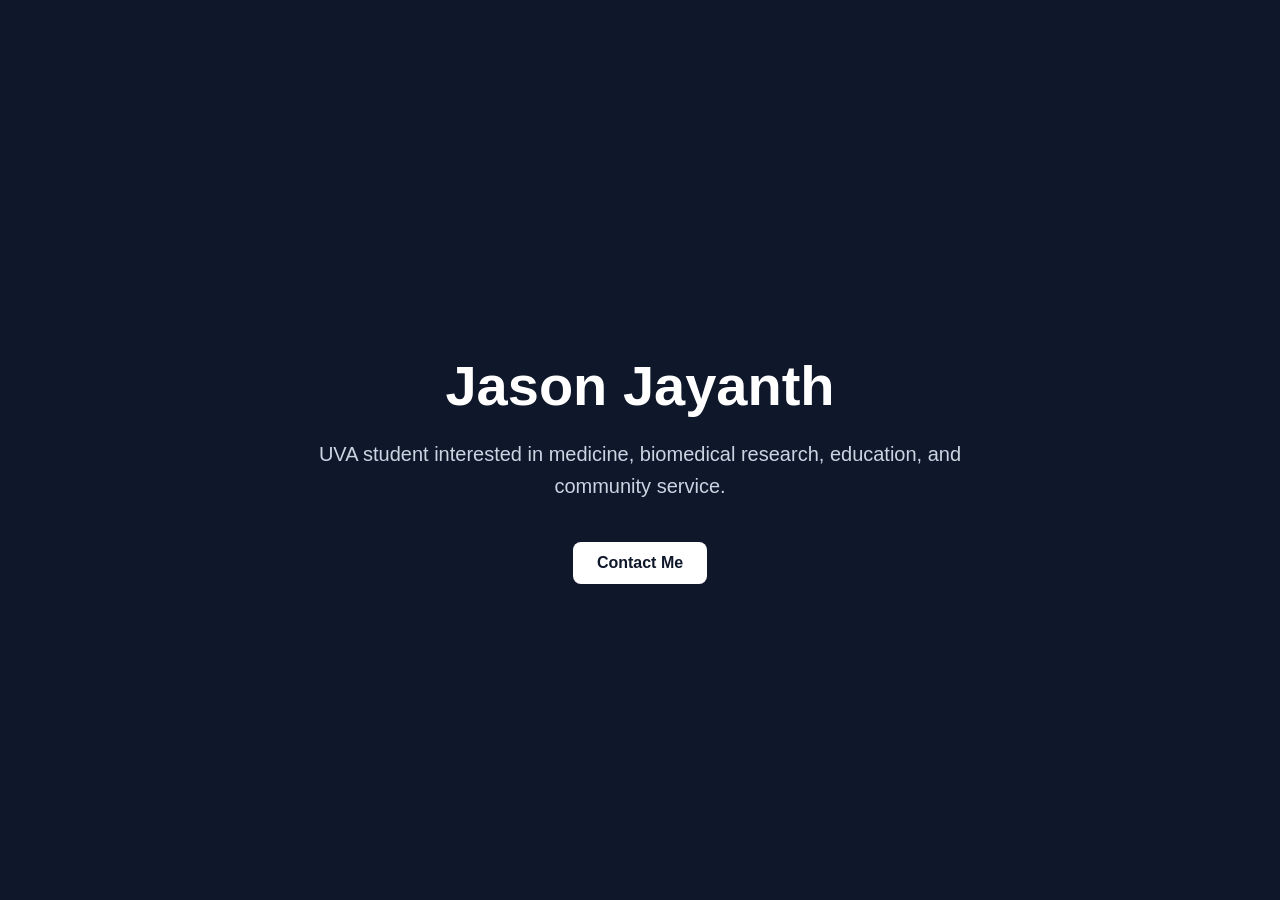
==== index.html @ 63766f99 "Create index.html" ====
<!DOCTYPE html>
<html lang="en">
<head>
  <meta charset="UTF-8">
  <meta name="viewport" content="width=device-width, initial-scale=1.0">
  <title>Jason Jayanth</title>

  <style>
    body {
      margin: 0;
      font-family: Arial, sans-serif;
      background: #0f172a;
      color: white;
      display: flex;
      align-items: center;
      justify-content: center;
      min-height: 100vh;
      text-align: center;
    }

    .container {
      max-width: 700px;
      padding: 40px 20px;
    }

    h1 {
      font-size: 56px;
      margin-bottom: 10px;
    }

    p {
      font-size: 20px;
      color: #cbd5e1;
      line-height: 1.6;
    }

    a {
      display: inline-block;
      margin-top: 20px;
      padding: 12px 24px;
      background: white;
      color: #0f172a;
      text-decoration: none;
      border-radius: 8px;
      font-weight: bold;
    }
  </style>
</head>

<body>
  <div class="container">
    <h1>Jason Jayanth</h1>

    <p>
      UVA student interested in medicine, biomedical research,
      education, and community service.
    </p>

    <a href="mailto:your-email@example.com">Contact Me</a>
  </div>
</body>
</html>
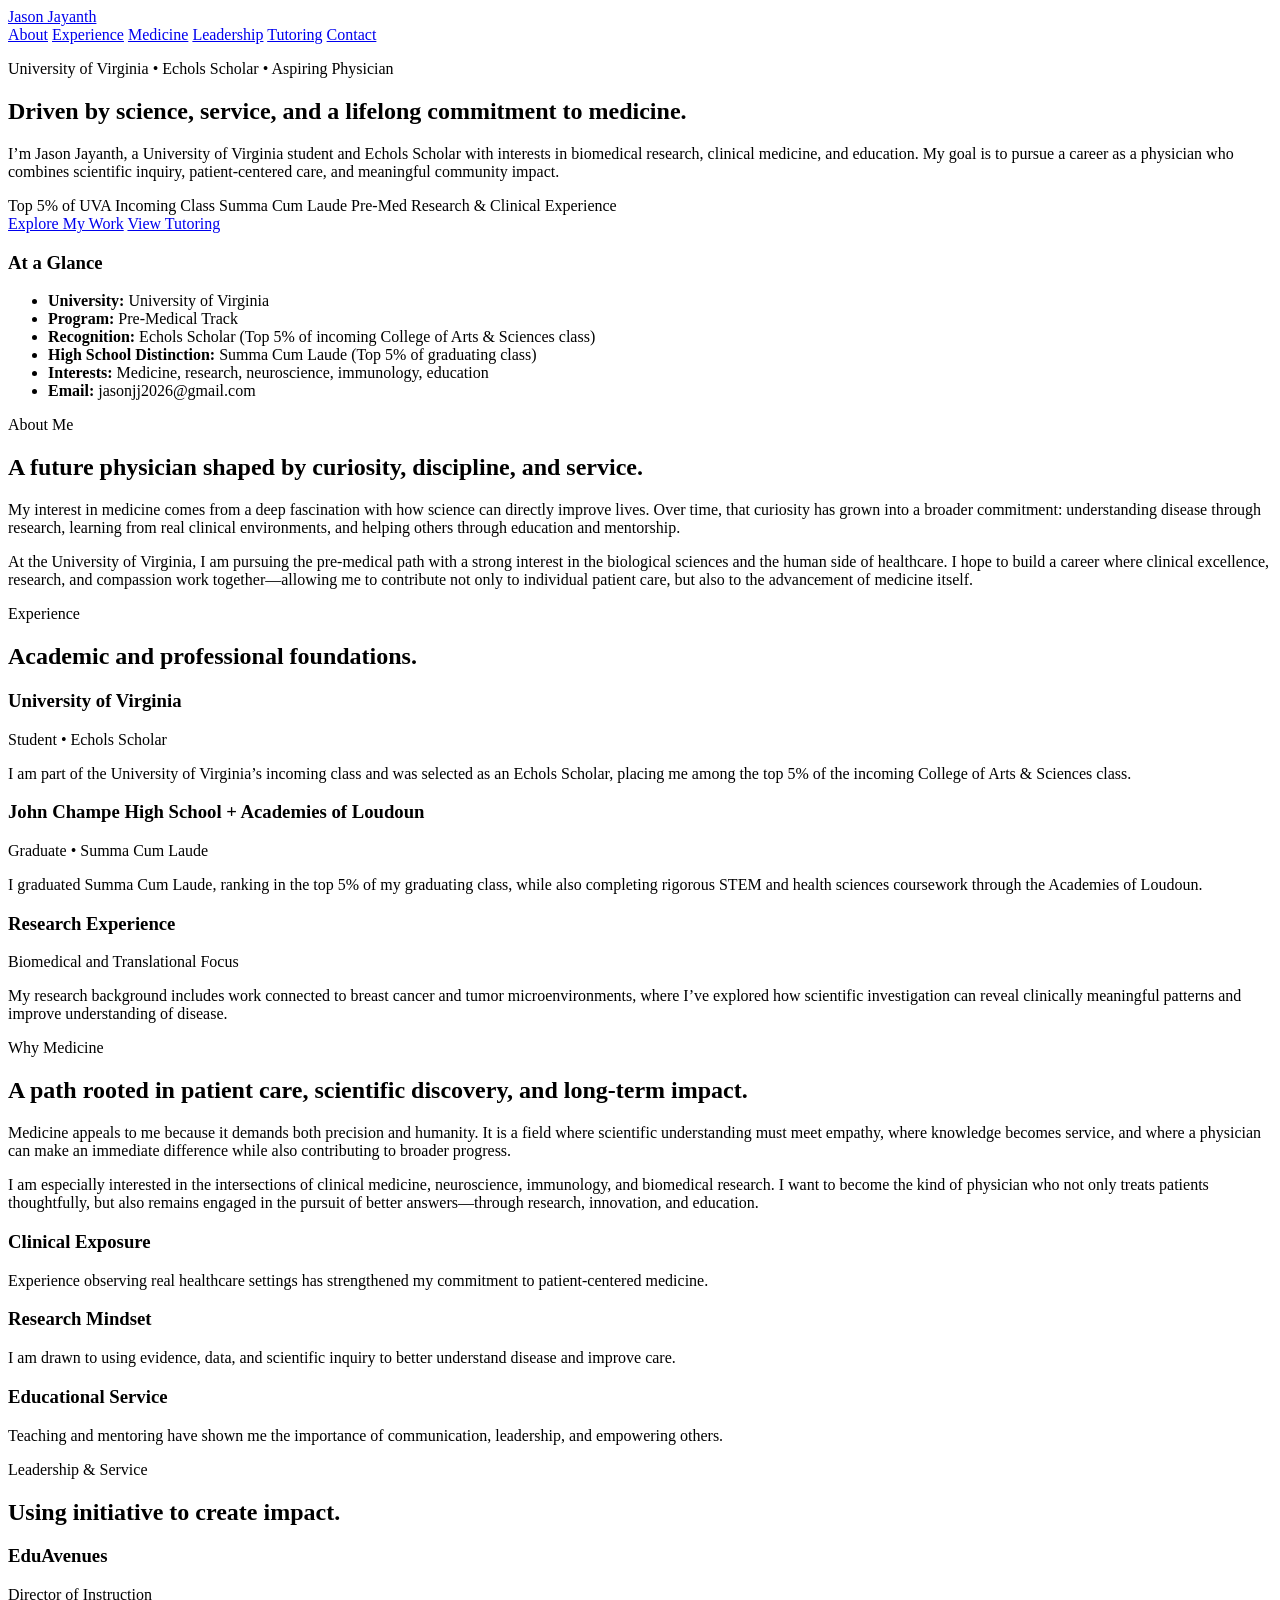
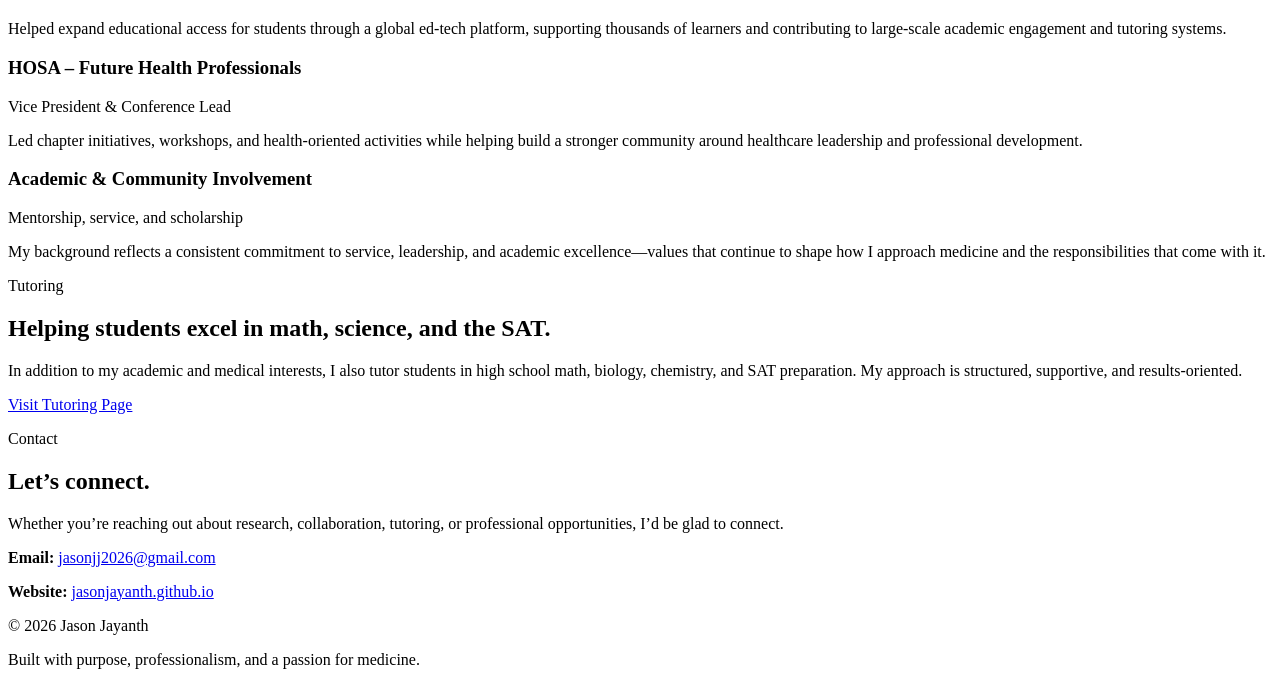
==== commit 3312de08: "Create index.html" ====
--- a/index.html
+++ b/index.html
@@ -1,62 +1,246 @@
 <!DOCTYPE html>
 <html lang="en">
 <head>
-  <meta charset="UTF-8">
-  <meta name="viewport" content="width=device-width, initial-scale=1.0">
-  <title>Jason Jayanth</title>
-
-  <style>
-    body {
-      margin: 0;
-      font-family: Arial, sans-serif;
-      background: #0f172a;
-      color: white;
-      display: flex;
-      align-items: center;
-      justify-content: center;
-      min-height: 100vh;
-      text-align: center;
-    }
-
-    .container {
-      max-width: 700px;
-      padding: 40px 20px;
-    }
-
-    h1 {
-      font-size: 56px;
-      margin-bottom: 10px;
-    }
-
-    p {
-      font-size: 20px;
-      color: #cbd5e1;
-      line-height: 1.6;
-    }
-
-    a {
-      display: inline-block;
-      margin-top: 20px;
-      padding: 12px 24px;
-      background: white;
-      color: #0f172a;
-      text-decoration: none;
-      border-radius: 8px;
-      font-weight: bold;
-    }
-  </style>
+  <meta charset="UTF-8" />
+  <meta name="viewport" content="width=device-width, initial-scale=1.0" />
+  <title>Jason Jayanth | Pre-Medical Student</title>
+  <meta name="description" content="Jason Jayanth is a University of Virginia student, Echols Scholar, researcher, and aspiring physician passionate about medicine, clinical care, biomedical research, and education." />
+  <link rel="preconnect" href="https://fonts.googleapis.com">
+  <link rel="preconnect" href="https://fonts.gstatic.com" crossorigin>
+  <link href="https://fonts.googleapis.com/css2?family=Inter:wght@300;400;500;600;700;800&family=Playfair+Display:wght@600;700&display=swap" rel="stylesheet">
+  <link rel="stylesheet" href="style.css" />
 </head>
-
 <body>
-  <div class="container">
-    <h1>Jason Jayanth</h1>
-
-    <p>
-      UVA student interested in medicine, biomedical research,
-      education, and community service.
-    </p>
-
-    <a href="mailto:your-email@example.com">Contact Me</a>
-  </div>
+  <header class="site-header">
+    <div class="container nav">
+      <a href="index.html" class="logo">Jason Jayanth</a>
+      <nav>
+        <a href="#about">About</a>
+        <a href="#experience">Experience</a>
+        <a href="#medicine">Medicine</a>
+        <a href="#leadership">Leadership</a>
+        <a href="tutoring.html">Tutoring</a>
+        <a href="#contact">Contact</a>
+      </nav>
+    </div>
+  </header>
+
+  <section class="hero">
+    <div class="container hero-grid">
+      <div class="hero-text reveal">
+        <p class="eyebrow">University of Virginia • Echols Scholar • Aspiring Physician</p>
+        <h1>Driven by science, service, and a lifelong commitment to medicine.</h1>
+        <p class="hero-subtext">
+          I’m Jason Jayanth, a University of Virginia student and Echols Scholar with interests in
+          biomedical research, clinical medicine, and education. My goal is to pursue a career as a physician
+          who combines scientific inquiry, patient-centered care, and meaningful community impact.
+        </p>
+
+        <div class="hero-badges">
+          <span>Top 5% of UVA Incoming Class</span>
+          <span>Summa Cum Laude</span>
+          <span>Pre-Med</span>
+          <span>Research & Clinical Experience</span>
+        </div>
+
+        <div class="hero-buttons">
+          <a href="#about" class="btn btn-primary">Explore My Work</a>
+          <a href="tutoring.html" class="btn btn-secondary">View Tutoring</a>
+        </div>
+      </div>
+
+      <div class="hero-card reveal delay-1">
+        <div class="glass-card">
+          <h3>At a Glance</h3>
+          <ul class="quick-facts">
+            <li><strong>University:</strong> University of Virginia</li>
+            <li><strong>Program:</strong> Pre-Medical Track</li>
+            <li><strong>Recognition:</strong> Echols Scholar (Top 5% of incoming College of Arts & Sciences class)</li>
+            <li><strong>High School Distinction:</strong> Summa Cum Laude (Top 5% of graduating class)</li>
+            <li><strong>Interests:</strong> Medicine, research, neuroscience, immunology, education</li>
+            <li><strong>Email:</strong> jasonjj2026@gmail.com</li>
+          </ul>
+        </div>
+      </div>
+    </div>
+    <div class="hero-glow hero-glow-1"></div>
+    <div class="hero-glow hero-glow-2"></div>
+  </section>
+
+  <section id="about" class="section">
+    <div class="container narrow reveal">
+      <p class="section-tag">About Me</p>
+      <h2>A future physician shaped by curiosity, discipline, and service.</h2>
+      <p class="lead">
+        My interest in medicine comes from a deep fascination with how science can directly improve lives.
+        Over time, that curiosity has grown into a broader commitment: understanding disease through research,
+        learning from real clinical environments, and helping others through education and mentorship.
+      </p>
+      <p>
+        At the University of Virginia, I am pursuing the pre-medical path with a strong interest in the biological
+        sciences and the human side of healthcare. I hope to build a career where clinical excellence, research,
+        and compassion work together—allowing me to contribute not only to individual patient care, but also to
+        the advancement of medicine itself.
+      </p>
+    </div>
+  </section>
+
+  <section id="experience" class="section section-alt">
+    <div class="container">
+      <p class="section-tag reveal">Experience</p>
+      <h2 class="reveal">Academic and professional foundations.</h2>
+
+      <div class="card-grid">
+        <div class="info-card reveal">
+          <h3>University of Virginia</h3>
+          <p class="card-subtitle">Student • Echols Scholar</p>
+          <p>
+            I am part of the University of Virginia’s incoming class and was selected as an Echols Scholar,
+            placing me among the top 5% of the incoming College of Arts & Sciences class.
+          </p>
+        </div>
+
+        <div class="info-card reveal delay-1">
+          <h3>John Champe High School + Academies of Loudoun</h3>
+          <p class="card-subtitle">Graduate • Summa Cum Laude</p>
+          <p>
+            I graduated Summa Cum Laude, ranking in the top 5% of my graduating class, while also completing
+            rigorous STEM and health sciences coursework through the Academies of Loudoun.
+          </p>
+        </div>
+
+        <div class="info-card reveal delay-2">
+          <h3>Research Experience</h3>
+          <p class="card-subtitle">Biomedical and Translational Focus</p>
+          <p>
+            My research background includes work connected to breast cancer and tumor microenvironments, where I’ve
+            explored how scientific investigation can reveal clinically meaningful patterns and improve understanding of disease.
+          </p>
+        </div>
+      </div>
+    </div>
+  </section>
+
+  <section id="medicine" class="section">
+    <div class="container">
+      <p class="section-tag reveal">Why Medicine</p>
+      <h2 class="reveal">A path rooted in patient care, scientific discovery, and long-term impact.</h2>
+
+      <div class="split-grid">
+        <div class="split-text reveal">
+          <p>
+            Medicine appeals to me because it demands both precision and humanity. It is a field where scientific
+            understanding must meet empathy, where knowledge becomes service, and where a physician can make an
+            immediate difference while also contributing to broader progress.
+          </p>
+          <p>
+            I am especially interested in the intersections of clinical medicine, neuroscience, immunology, and
+            biomedical research. I want to become the kind of physician who not only treats patients thoughtfully,
+            but also remains engaged in the pursuit of better answers—through research, innovation, and education.
+          </p>
+        </div>
+
+        <div class="feature-list reveal delay-1">
+          <div class="feature-item">
+            <h3>Clinical Exposure</h3>
+            <p>Experience observing real healthcare settings has strengthened my commitment to patient-centered medicine.</p>
+          </div>
+          <div class="feature-item">
+            <h3>Research Mindset</h3>
+            <p>I am drawn to using evidence, data, and scientific inquiry to better understand disease and improve care.</p>
+          </div>
+          <div class="feature-item">
+            <h3>Educational Service</h3>
+            <p>Teaching and mentoring have shown me the importance of communication, leadership, and empowering others.</p>
+          </div>
+        </div>
+      </div>
+    </div>
+  </section>
+
+  <section id="leadership" class="section section-alt">
+    <div class="container">
+      <p class="section-tag reveal">Leadership & Service</p>
+      <h2 class="reveal">Using initiative to create impact.</h2>
+
+      <div class="timeline">
+        <div class="timeline-item reveal">
+          <div class="timeline-dot"></div>
+          <div class="timeline-content">
+            <h3>EduAvenues</h3>
+            <p class="card-subtitle">Director of Instruction</p>
+            <p>
+              Helped expand educational access for students through a global ed-tech platform, supporting thousands of learners
+              and contributing to large-scale academic engagement and tutoring systems.
+            </p>
+          </div>
+        </div>
+
+        <div class="timeline-item reveal delay-1">
+          <div class="timeline-dot"></div>
+          <div class="timeline-content">
+            <h3>HOSA – Future Health Professionals</h3>
+            <p class="card-subtitle">Vice President & Conference Lead</p>
+            <p>
+              Led chapter initiatives, workshops, and health-oriented activities while helping build a stronger community
+              around healthcare leadership and professional development.
+            </p>
+          </div>
+        </div>
+
+        <div class="timeline-item reveal delay-2">
+          <div class="timeline-dot"></div>
+          <div class="timeline-content">
+            <h3>Academic & Community Involvement</h3>
+            <p class="card-subtitle">Mentorship, service, and scholarship</p>
+            <p>
+              My background reflects a consistent commitment to service, leadership, and academic excellence—values that continue
+              to shape how I approach medicine and the responsibilities that come with it.
+            </p>
+          </div>
+        </div>
+      </div>
+    </div>
+  </section>
+
+  <section class="section">
+    <div class="container reveal">
+      <div class="cta-panel">
+        <div>
+          <p class="section-tag">Tutoring</p>
+          <h2>Helping students excel in math, science, and the SAT.</h2>
+          <p>
+            In addition to my academic and medical interests, I also tutor students in high school math, biology,
+            chemistry, and SAT preparation. My approach is structured, supportive, and results-oriented.
+          </p>
+        </div>
+        <a href="tutoring.html" class="btn btn-primary">Visit Tutoring Page</a>
+      </div>
+    </div>
+  </section>
+
+  <section id="contact" class="section contact-section">
+    <div class="container narrow reveal">
+      <p class="section-tag">Contact</p>
+      <h2>Let’s connect.</h2>
+      <p class="lead">
+        Whether you’re reaching out about research, collaboration, tutoring, or professional opportunities,
+        I’d be glad to connect.
+      </p>
+      <div class="contact-card">
+        <p><strong>Email:</strong> <a href="mailto:jasonjj2026@gmail.com">jasonjj2026@gmail.com</a></p>
+        <p><strong>Website:</strong> <a href="https://jasonjayanth.github.io" target="_blank">jasonjayanth.github.io</a></p>
+      </div>
+    </div>
+  </section>
+
+  <footer class="site-footer">
+    <div class="container footer-content">
+      <p>© 2026 Jason Jayanth</p>
+      <p>Built with purpose, professionalism, and a passion for medicine.</p>
+    </div>
+  </footer>
+
+  <script src="script.js"></script>
 </body>
 </html>
